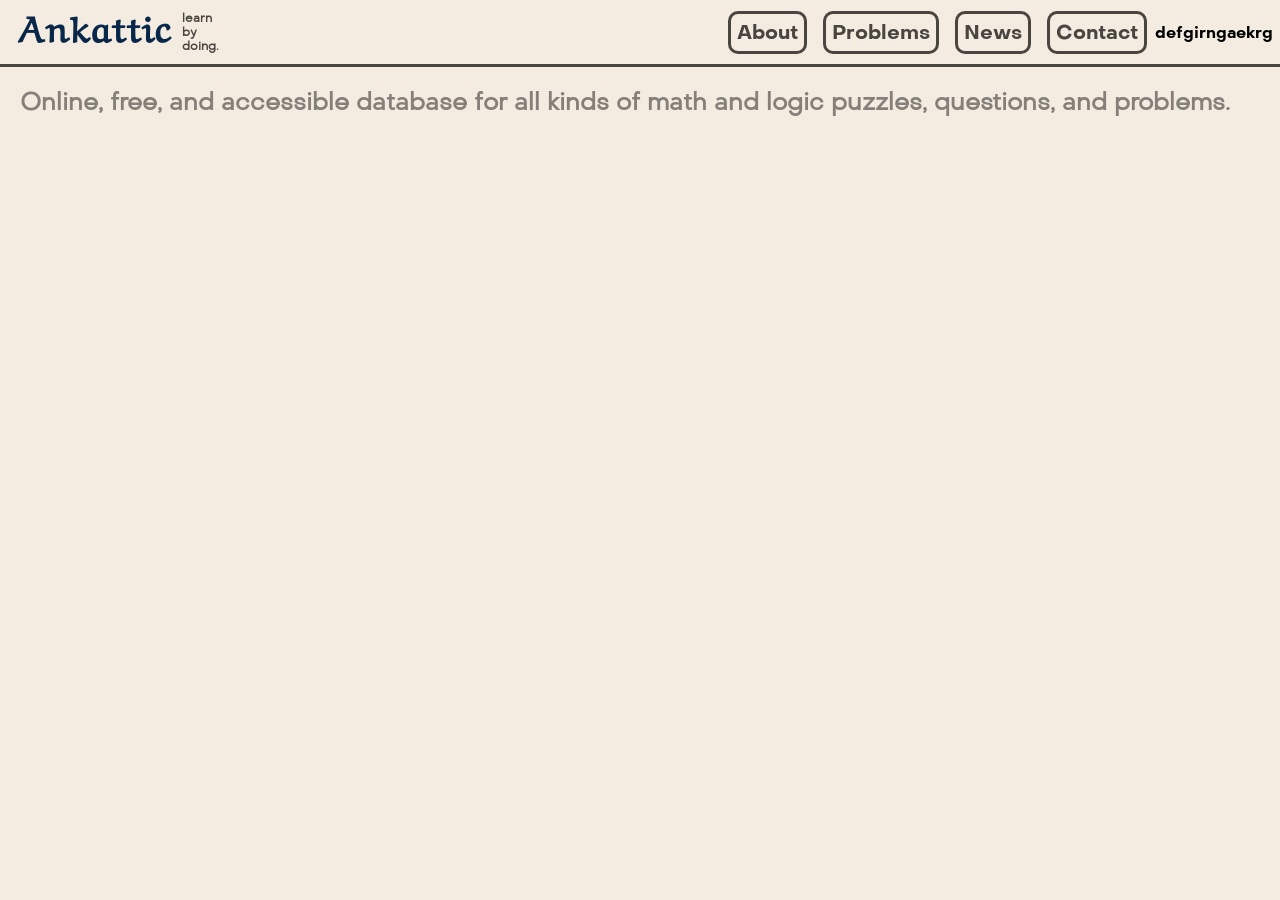
==== docs/index.html @ 9d354f66 "github compatibility" ====
<!DOCTYPE html>
<html lang="en">
<head>
    <meta charset="UTF-8">
    <meta name="viewport" content="width=device-width, initial-scale=1.0">
    <title>Ankattic | Home</title>
    <link rel="stylesheet" href="styling/main-header.css">
    <link rel="stylesheet" href="styling/main.css">
    <link rel="icon" href="/media/ankattic.png" type="image/x-icon">
</head>
<body>
    <nav class="main-header">
        <div class="main-header-logo">
            <a id="logo" href="index.html">
                <h1 >Ankattic</h1>
            </a>
            <div class="mhsubtext">
                <h3>learn<br>by<br>doing.</h3>
            </div>
        </div> 
        <div class="main-header-buttons">
            <div class="main-header-links">
                <a href="about.html" class="mhet">About</a>
                <a href="problems.html" class="mhet">Problems</a>
                <a href="news.html" class="mhet">News</a>
                <a href="contact.html" class="mhet">Contact</a>
            </div>
            <div class="main-header-login">
                <p>defgirngaekrg</p>
            </div>
        </div>
    </nav>
    
    <div class="important">
        <h2>Online, free, and accessible database for all kinds of math and logic puzzles, questions, and problems.</h2>
    </div>
</body>
</html>
---- docs/styling/main-header.css ----
@font-face {
    font-family: 'Metropolitano';
    src: url("fonts/Metropolitano-Regular.ttf") format("truetype");
}
@font-face {
    font-family: 'Metropolitano Bold';
    src: url("fonts/Metropolitano-Bold.ttf") format("truetype");
}
.main-header {
    list-style-type: none;
    margin: 0;
    padding: 7px;
    overflow: hidden;
    display: flex;
    justify-content: space-between;
    align-items:center;
    height: 50px;
    border-style: solid;
    border-width: 0 0 3px 0;
    border-color: #494540;
}
.main-header .main-header-buttons {
    display: flex;
    height: 100%;
    align-items: center;
    justify-content: right;
    font-family: 'Metropolitano Bold';
}
.main-header .main-header-buttons .main-header-links {
    display: flex;
    height: 100%;
    align-items: center;
    justify-content: center;
}
.main-header .main-header-logo {
    display: flex;
    padding: 10px;
    justify-content:space-between;
    align-items:center;
}
.main-header .mhet {
    text-align: center;
    display: flex;
    align-items: center;
    justify-content: center;
    color: #494540;
    padding: 6px;
    text-decoration: none;
    margin:8px;
    font-size: 20px;
    font-style: bold;
    border-style: solid;
    border-width: 3px;
    border-color: #494540;
    border-radius: 10px;
}
.main-header .mhet:hover {
    background-color: #d2c8ba;
}

.main-header .main-header-logo .mhsubtext h3 {
    color: #494540;
    font-size: 12px;
    align-items:end;
    justify-content:left;
    margin: 10px;
}
---- docs/styling/main.css ----
@font-face {
    font-family: 'Metropolitano';
    src: url("fonts/Metropolitano-Regular.ttf") format("truetype");
}
@font-face {
    font-family: 'Metropolitano Bold';
    src: url("fonts/Metropolitano-Bold.ttf") format("truetype");
}
@font-face {
    font-family: 'Neo Euler';
    src: url("fonts/euler.otf") format("opentype");
}
body {
    background-color: #f4ece1;
    margin: 0;
    font-family: 'Metropolitano', Arial, sans-serif;
}
nav {
    list-style-type: none;
    display: flex;
}
#logo {
    text-decoration: none;
    text-align:center;
    font-family: 'Neo Euler', Times, serif;
    font-size:24px;
    margin: 0;
    color:#092749
}
.important {
    color: #85807a;
    margin:20px;
}
.important p {
    font-size: 14px;
    line-height: 1.6;
    color: #6d6964;
}
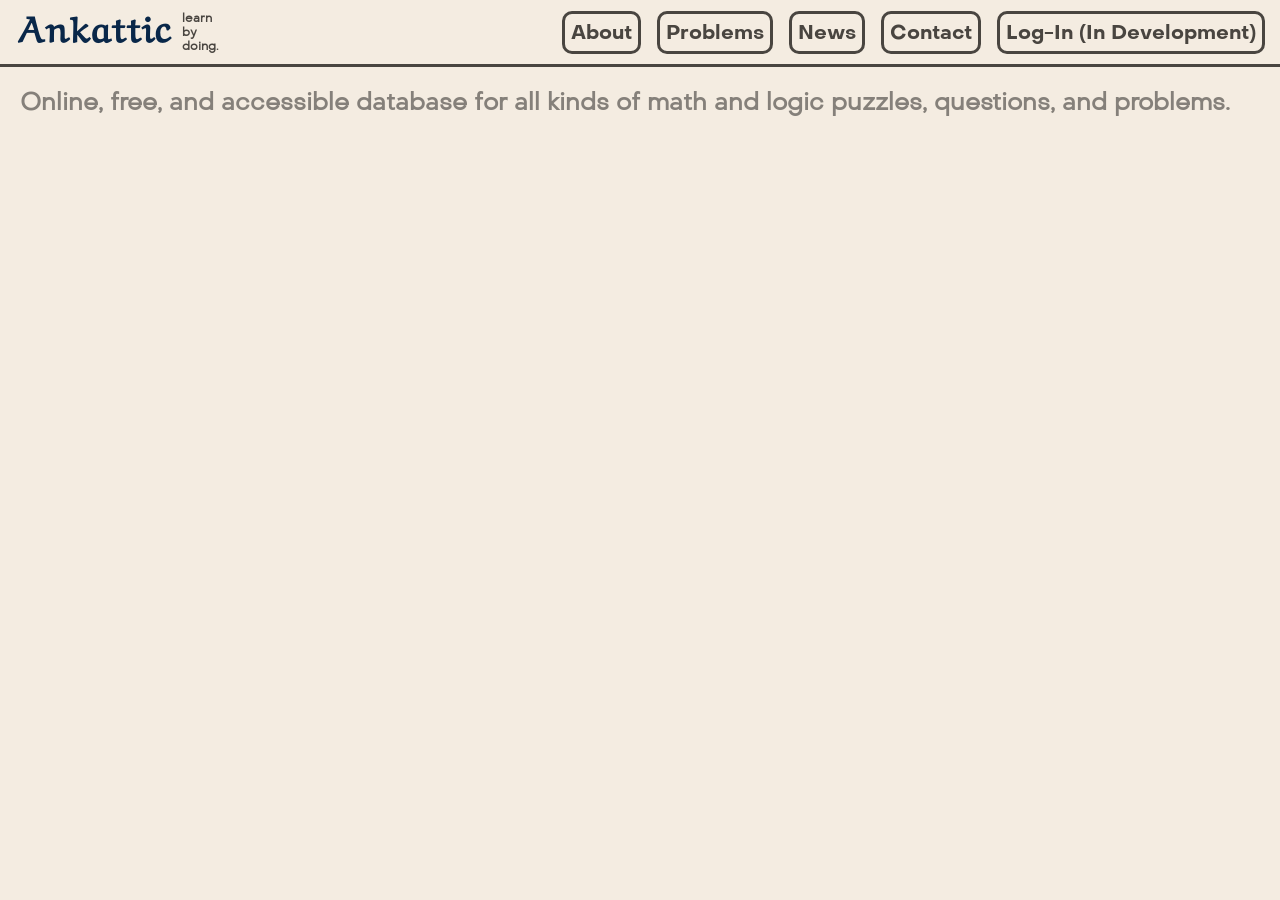
==== commit 0cf36bd3: "Ship-ready version Added the first news post! And some other things" ====
--- a/docs/index.html
+++ b/docs/index.html
@@ -26,7 +26,7 @@
                 <a href="contact.html" class="mhet">Contact</a>
             </div>
             <div class="main-header-login">
-                <p>defgirngaekrg</p>
+                <p class="mhet">Log-In (In Development)</p>
             </div>
         </div>
     </nav>
--- a/docs/styling/main.css
+++ b/docs/styling/main.css
@@ -36,3 +36,7 @@
     line-height: 1.6;
     color: #6d6964;
 }
+.important p a {
+    color: #494540;
+    text-decoration: underline;
+}
